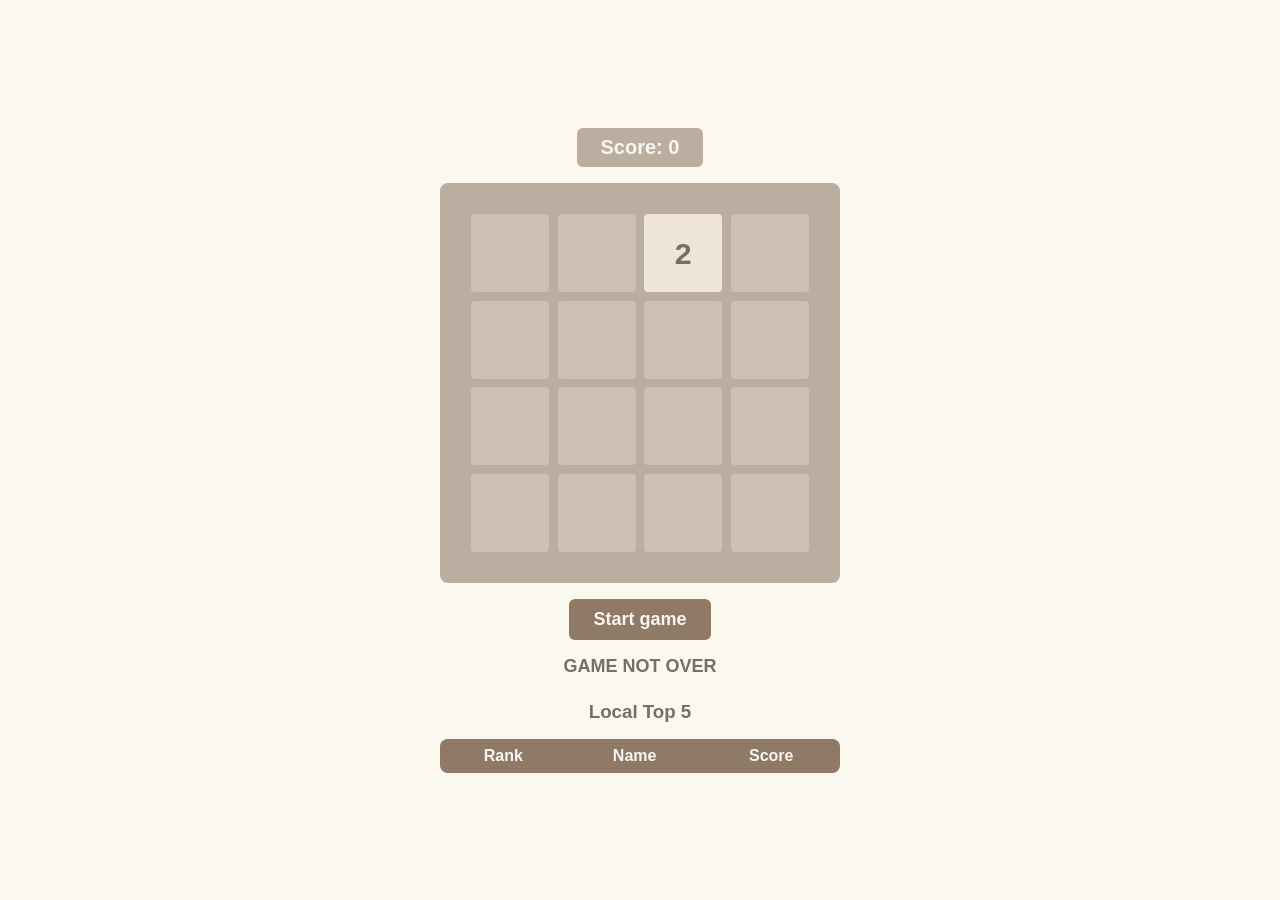
==== index.html @ f79b8d14 "Rename page.html to index.html" ====
<!DOCTYPE html>
<html lang="en">
<head>
    <meta charset="UTF-8">
    <meta name="viewport" content="width=device-width, initial-scale=1.0">
    <title>Document</title>
    <link rel="stylesheet" href="src/css/styles.css">
</head>
<body>
    <p class="score-line">Score: <span class="Score">0</span></p>
    <div class="matrix">
        <div class="cell"></div>
        <div class="cell"></div>
        <div class="cell"></div>
        <div class="cell"></div>
        
        <div class="cell"></div>
        <div class="cell"></div>
        <div class="cell"></div>
        <div class="cell"></div>
        
        <div class="cell"></div>
        <div class="cell"></div>
        <div class="cell"></div>
        <div class="cell"></div>
        
        <div class="cell"></div>
        <div class="cell"></div>
        <div class="cell"></div>
        <div class="cell"></div>
    </div>
    <button id="LeStartButton">Start game</button>
    <p class="Status"></p>

    <h3>Local Top 5</h3>
    <table id="localTable">
        <thead>
            <tr><th>Rank</th><th>Name</th><th>Score</th></tr>
        </thead>
        <tbody></tbody>
    </table>
</body>
</html>
<script src="src/js/logic.js"></script>
---- src/css/styles.css ----
/* ---------- Page ---------- */
* {
  box-sizing: border-box;
}

body {
  margin: 0;
  min-height: 100vh;
  display: flex;
  flex-direction: column;
  align-items: center;
  justify-content: center;
  gap: 16px;
  padding: 16px;
  background-color: #faf8ef;
  color: #776e65;
  font-family: "Clear Sans", "Helvetica Neue", Arial, sans-serif;
}

/* ---------- Board ---------- */
.matrix {
  display: grid;
  grid-template-columns: repeat(4, 1fr);
  grid-template-rows: repeat(4, 1fr);
  gap: 2.5%;
  width: min(400px, 92vw);
  aspect-ratio: 1 / 1;
  padding: 2.5%;
  background-color: #bbada0;
  border-radius: 8px;
  container-type: inline-size; /* lets the tile text scale with the board (cqw) */
  user-select: none;
}

/* ---------- Tiles / cells ---------- */
.cell {
  display: flex;
  align-items: center;
  justify-content: center;
  background-color: rgba(238, 228, 218, 0.35); /* empty cell */
  border-radius: 4px;
  font-size: 9cqw;
  font-weight: bold;
  line-height: 1;
  color: #776e65;
  transition: background-color 0.1s ease-in-out;
}

/* Colors per value. Needs the data-value attribute (see JS snippet) */
.cell[data-value="2"]    { background-color: #eee4da; }
.cell[data-value="4"]    { background-color: #ede0c8; }
.cell[data-value="8"]    { background-color: #f2b179; color: #f9f6f2; }
.cell[data-value="16"]   { background-color: #f59563; color: #f9f6f2; }
.cell[data-value="32"]   { background-color: #f67c5f; color: #f9f6f2; }
.cell[data-value="64"]   { background-color: #f65e3b; color: #f9f6f2; }
.cell[data-value="128"]  { background-color: #edcf72; color: #f9f6f2; font-size: 7.5cqw; }
.cell[data-value="256"]  { background-color: #edcc61; color: #f9f6f2; font-size: 7.5cqw; }
.cell[data-value="512"]  { background-color: #edc850; color: #f9f6f2; font-size: 7.5cqw; }
.cell[data-value="1024"] { background-color: #edc53f; color: #f9f6f2; font-size: 6cqw; }
.cell[data-value="2048"] {
  background-color: #edc22e;
  color: #f9f6f2;
  font-size: 6cqw;
  box-shadow: 0 0 20px 4px rgba(243, 215, 116, 0.6);
}
/* anything bigger than 2048 */
.cell[data-value="4096"],
.cell[data-value="8192"] {
  background-color: #3c3a32;
  color: #f9f6f2;
  font-size: 6cqw;
}

/* ---------- Button ---------- */
#LeStartButton {
  padding: 10px 24px;
  font-family: inherit;
  font-size: 18px;
  font-weight: bold;
  color: #f9f6f2;
  background-color: #8f7a66;
  border: none;
  border-radius: 6px;
  cursor: pointer;
  transition: background-color 0.15s ease-in-out, transform 0.05s;
}

#LeStartButton:hover {
  background-color: #a58d77;
}

#LeStartButton:active {
  transform: scale(0.97);
}

/* ---------- Status text ---------- */
.Status {
  margin: 0;
  font-size: 18px;
  font-weight: bold;
  text-align: center;
}

/* ---------- Score ---------- */
.score-line {
  margin: 0;
  padding: 8px 24px;
  font-size: 20px;
  font-weight: bold;
  color: #f9f6f2;
  background-color: #bbada0;
  border-radius: 6px;
}

/* ---------- Local Top 5 table ---------- */
h3 {
  margin: 8px 0 0;
}

#localTable {
  width: min(400px, 92vw);
  border-collapse: collapse;
  background-color: #bbada0;
  color: #f9f6f2;
  border-radius: 8px;
  overflow: hidden;
}

#localTable th,
#localTable td {
  padding: 8px 12px;
  text-align: center;
}

#localTable th {
  background-color: #8f7a66;
}

#localTable tbody tr:nth-child(even) {
  background-color: rgba(238, 228, 218, 0.2);
}
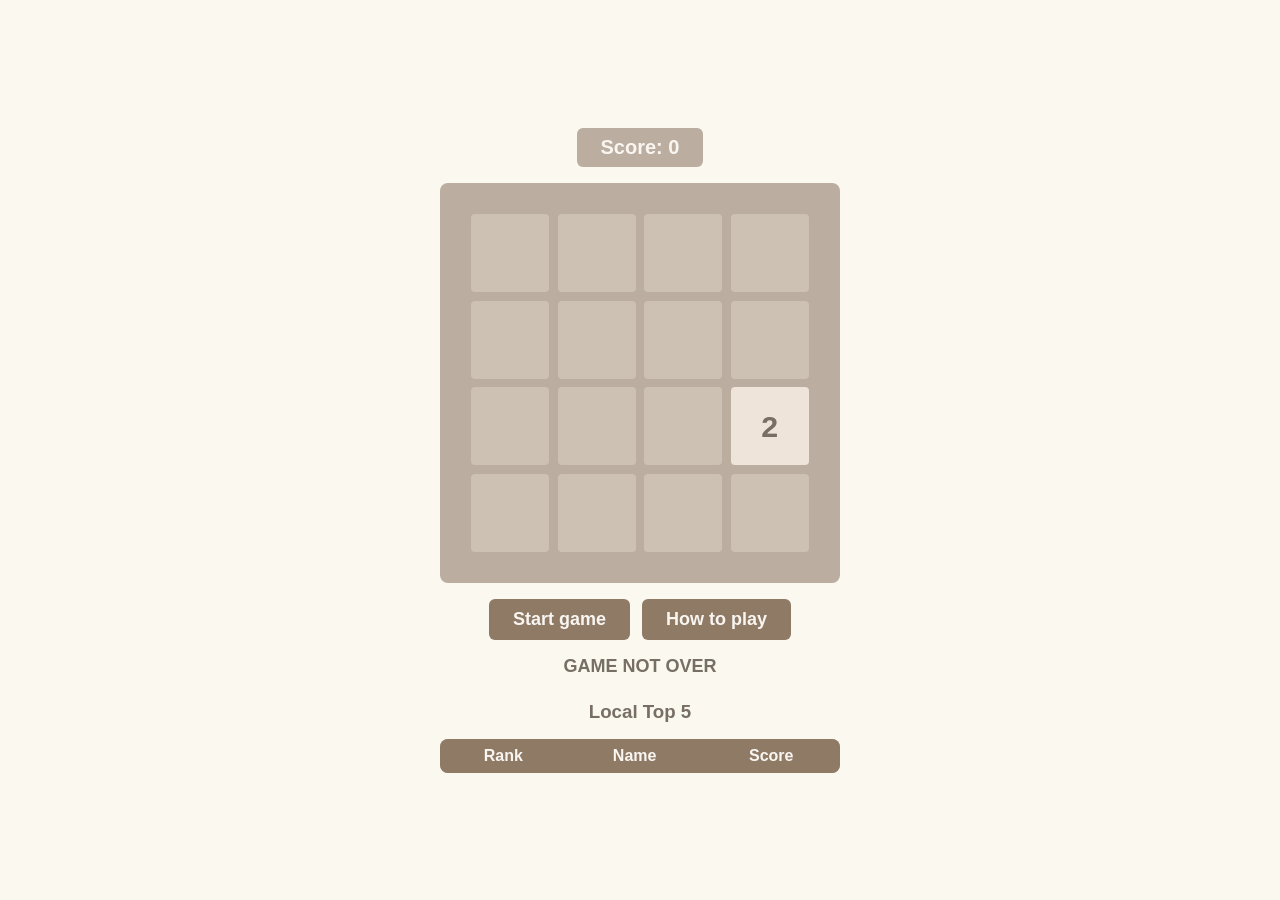
==== commit 9bb7d7b2: "Add files via upload" ====
--- a/index.html
+++ b/index.html
@@ -1,44 +1,47 @@
-<!DOCTYPE html>
-<html lang="en">
-<head>
-    <meta charset="UTF-8">
-    <meta name="viewport" content="width=device-width, initial-scale=1.0">
-    <title>Document</title>
-    <link rel="stylesheet" href="src/css/styles.css">
-</head>
-<body>
-    <p class="score-line">Score: <span class="Score">0</span></p>
-    <div class="matrix">
-        <div class="cell"></div>
-        <div class="cell"></div>
-        <div class="cell"></div>
-        <div class="cell"></div>
-        
-        <div class="cell"></div>
-        <div class="cell"></div>
-        <div class="cell"></div>
-        <div class="cell"></div>
-        
-        <div class="cell"></div>
-        <div class="cell"></div>
-        <div class="cell"></div>
-        <div class="cell"></div>
-        
-        <div class="cell"></div>
-        <div class="cell"></div>
-        <div class="cell"></div>
-        <div class="cell"></div>
-    </div>
-    <button id="LeStartButton">Start game</button>
-    <p class="Status"></p>
-
-    <h3>Local Top 5</h3>
-    <table id="localTable">
-        <thead>
-            <tr><th>Rank</th><th>Name</th><th>Score</th></tr>
-        </thead>
-        <tbody></tbody>
-    </table>
-</body>
-</html>
-<script src="src/js/logic.js"></script>
+<!DOCTYPE html>
+<html lang="en">
+<head>
+    <meta charset="UTF-8">
+    <meta name="viewport" content="width=device-width, initial-scale=1.0">
+    <title>2048</title>
+    <link rel="stylesheet" href="src/css/styles.css">
+</head>
+<body>
+    <p class="score-line">Score: <span class="Score">0</span></p>
+    <div class="matrix">
+        <div class="cell"></div>
+        <div class="cell"></div>
+        <div class="cell"></div>
+        <div class="cell"></div>
+        
+        <div class="cell"></div>
+        <div class="cell"></div>
+        <div class="cell"></div>
+        <div class="cell"></div>
+        
+        <div class="cell"></div>
+        <div class="cell"></div>
+        <div class="cell"></div>
+        <div class="cell"></div>
+        
+        <div class="cell"></div>
+        <div class="cell"></div>
+        <div class="cell"></div>
+        <div class="cell"></div>
+    </div>
+    <div class="buttons">
+        <button id="LeStartButton">Start game</button>
+        <a class="howto-link" href="how-to-play.html">How to play</a>
+    </div>
+    <p class="Status"></p>
+
+    <h3>Local Top 5</h3>
+    <table id="localTable">
+        <thead>
+            <tr><th>Rank</th><th>Name</th><th>Score</th></tr>
+        </thead>
+        <tbody></tbody>
+    </table>
+    <script src="src/js/logic.js"></script>
+</body>
+</html>
--- a/src/css/styles.css
+++ b/src/css/styles.css
@@ -71,8 +71,18 @@
   font-size: 6cqw;
 }
 
-/* ---------- Button ---------- */
-#LeStartButton {
+/* ---------- Buttons ---------- */
+.buttons {
+  display: flex;
+  gap: 12px;
+  flex-wrap: wrap;
+  justify-content: center;
+}
+
+#LeStartButton,
+.howto-link {
+  display: inline-block;
+  text-decoration: none;
   padding: 10px 24px;
   font-family: inherit;
   font-size: 18px;
@@ -85,11 +95,13 @@
   transition: background-color 0.15s ease-in-out, transform 0.05s;
 }
 
-#LeStartButton:hover {
+#LeStartButton:hover,
+.howto-link:hover {
   background-color: #a58d77;
 }
 
-#LeStartButton:active {
+#LeStartButton:active,
+.howto-link:active {
   transform: scale(0.97);
 }
 
